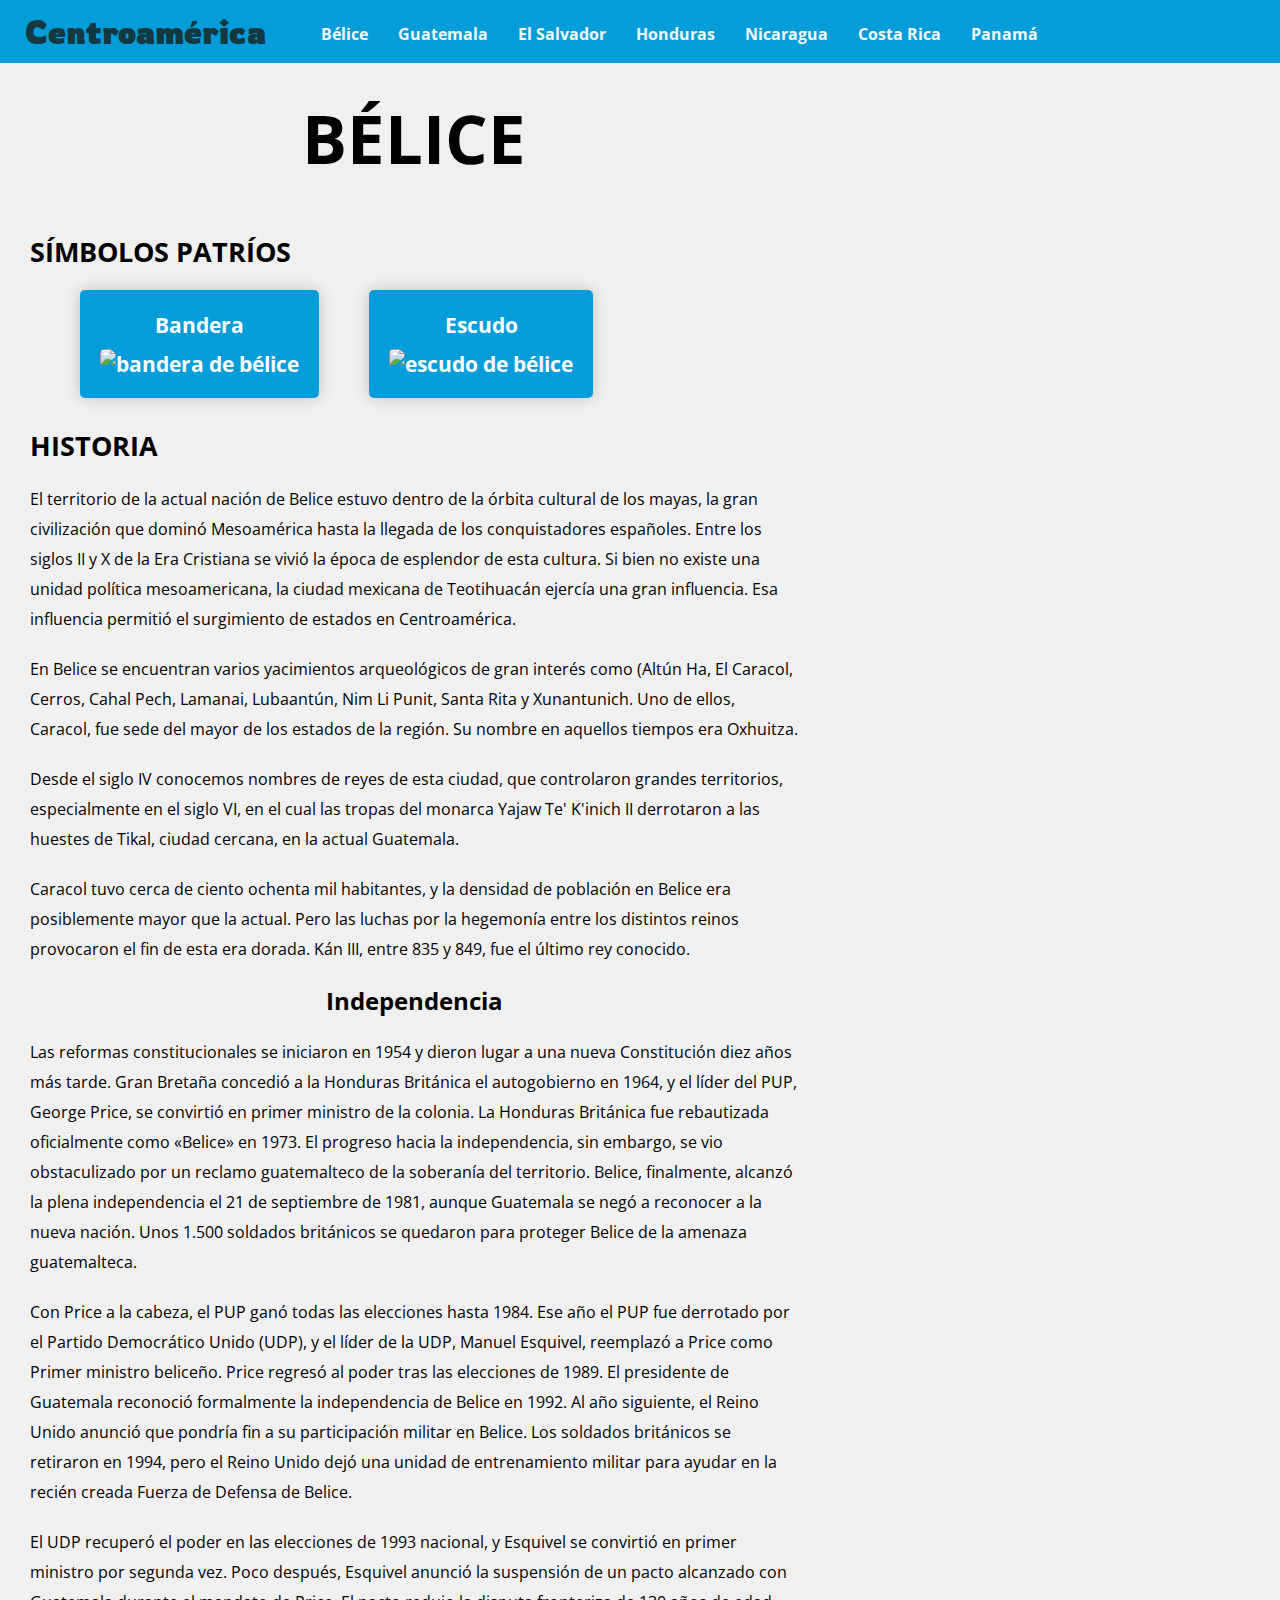
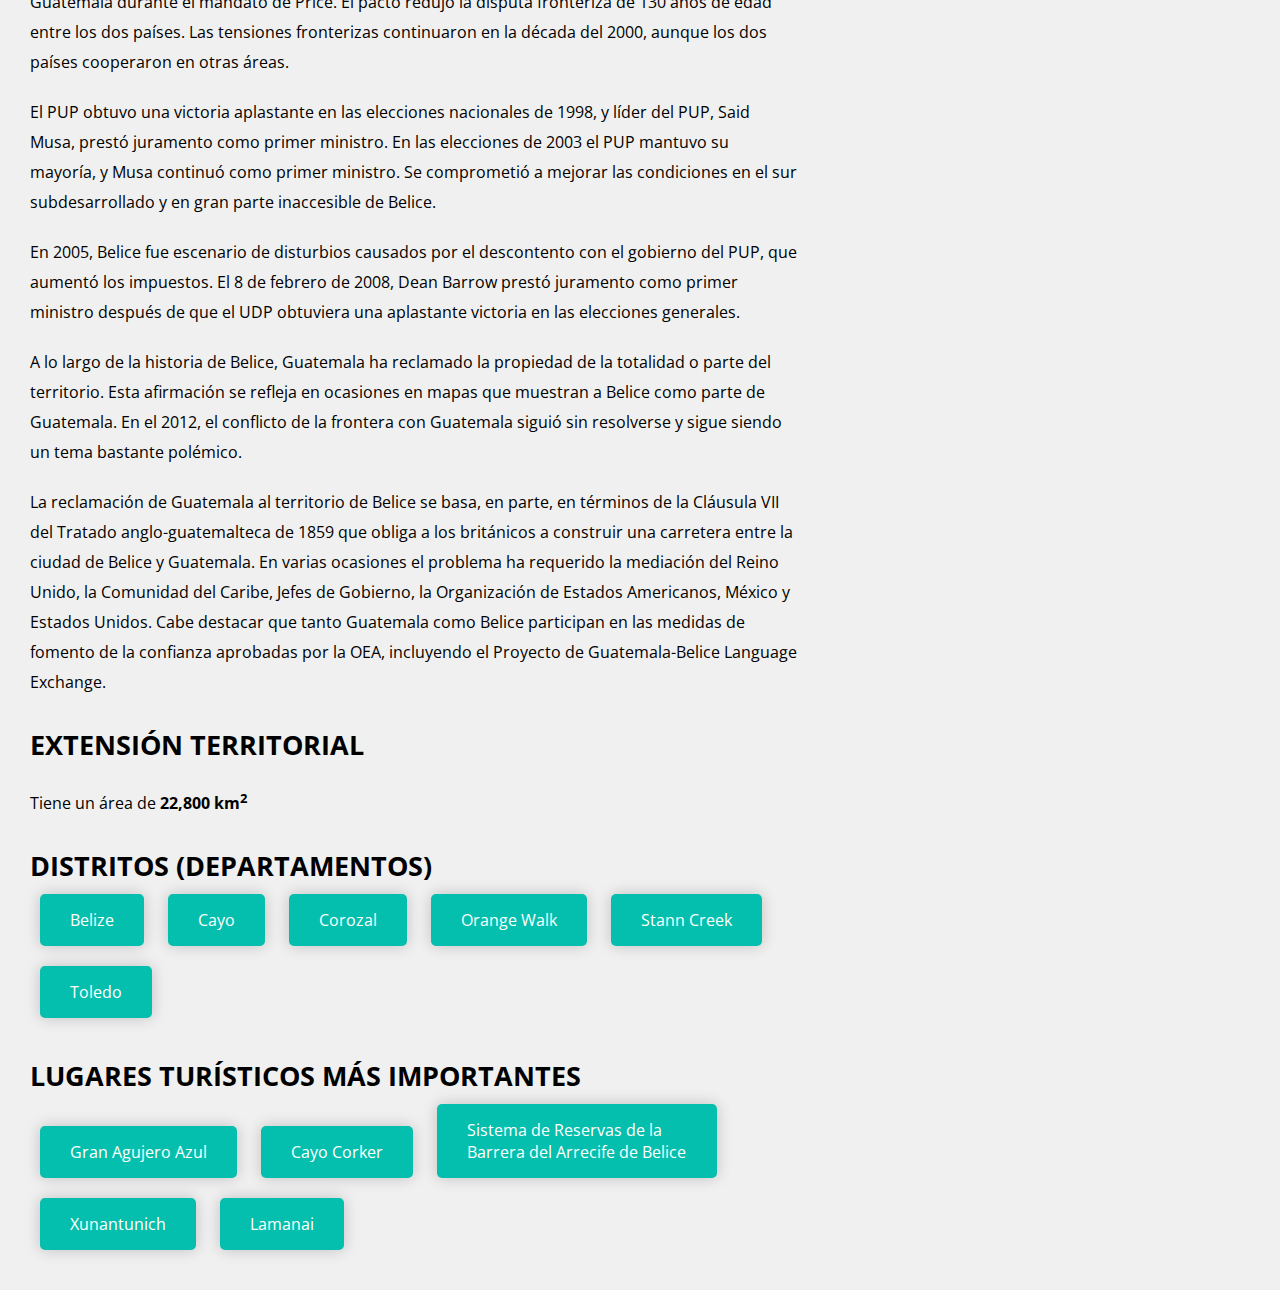
==== centroamerica/belice.html @ d42337f1 "Primer commit" ====
<!DOCTYPE html>
<html lang="en">
	<head>
		<meta charset="UTF-8" />
		<meta name="viewport" content="width=device-width, initial-scale=1.0" />
		<title>Bélice</title>
		<link rel="stylesheet" href="../css/centroamerica.css" />
	</head>
	<body>
		<header class="sticky">
			<h1 id="titulo"><a href="/">Centroamérica</a></h1>
			<nav>
				<ul id="menu">
					<li><a href="belice.html">Bélice</a></li>
					<li><a href="guatemala.html">Guatemala</a></li>
					<li><a href="el_salvador.html">El Salvador</a></li>
					<li><a href="honduras.html">Honduras</a></li>
					<li><a href="nicaragua.html">Nicaragua</a></li>
					<li><a href="costa_rica.html">Costa Rica</a></li>
					<li><a href="panama.html">Panamá</a></li>
				</ul>
			</nav>
		</header>
		<iframe
			class="mapa aside"
			src="https://www.google.com/maps/embed?pb=!1m18!1m12!1m3!1d1951560.0209152948!2d-89.44147673822954!3d17.18768227633291!2m3!1f0!2f0!3f0!3m2!1i1024!2i768!4f13.1!3m3!1m2!1s0x8f5c5b3ec112faf9%3A0xf64a8a4d3f1ee34e!2sBelice!5e0!3m2!1ses!2ssv!4v1595545285499!5m2!1ses!2ssv"
			width="600"
			height="450"
			frameborder="0"
			style="border: 0;"
			allowfullscreen=""
			aria-hidden="false"
			tabindex="0"
		></iframe>
		<section>
			<h2 id="country">Bélice</h2>
			<article class="simbolos">
				<h2>Símbolos patríos</h2>
				<ul>
					<li>
						Bandera <br />
						<img
							src="https://upload.wikimedia.org/wikipedia/commons/e/e7/Flag_of_Belize.svg"
							alt="bandera de bélice"
							width="200"
						/>
					</li>
					<li>
						Escudo <br />
						<img
							src="https://upload.wikimedia.org/wikipedia/commons/d/dd/Coat_of_arms_of_Belize.svg"
							alt="escudo de bélice"
							width="200"
						/>
					</li>
				</ul>
			</article>
			<article>
				<h2>Historia</h2>
				<p>
					El territorio de la actual nación de Belice estuvo dentro de la órbita
					cultural de los mayas, la gran civilización que dominó Mesoamérica
					hasta la llegada de los conquistadores españoles. Entre los siglos II
					y X de la Era Cristiana se vivió la época de esplendor de esta
					cultura. Si bien no existe una unidad política mesoamericana, la
					ciudad mexicana de Teotihuacán ejercía una gran influencia. Esa
					influencia permitió el surgimiento de estados en Centroamérica.
				</p>
				<p>
					En Belice se encuentran varios yacimientos arqueológicos de gran
					interés como (Altún Ha, El Caracol, Cerros, Cahal Pech, Lamanai,
					Lubaantún, Nim Li Punit, Santa Rita y Xunantunich. Uno de ellos,
					Caracol, fue sede del mayor de los estados de la región. Su nombre en
					aquellos tiempos era Oxhuitza.
				</p>
				<p>
					Desde el siglo IV conocemos nombres de reyes de esta ciudad, que
					controlaron grandes territorios, especialmente en el siglo VI, en el
					cual las tropas del monarca Yajaw Te' K'inich II derrotaron a las
					huestes de Tikal, ciudad cercana, en la actual Guatemala.
				</p>
				<p>
					Caracol tuvo cerca de ciento ochenta mil habitantes, y la densidad de
					población en Belice era posiblemente mayor que la actual. Pero las
					luchas por la hegemonía entre los distintos reinos provocaron el fin
					de esta era dorada. Kán III, entre 835 y 849, fue el último rey
					conocido.
				</p>
				<h3>Independencia</h3>
				<p>
					Las reformas constitucionales se iniciaron en 1954 y dieron lugar a
					una nueva Constitución diez años más tarde. Gran Bretaña concedió a la
					Honduras Británica el autogobierno en 1964, y el líder del PUP, George
					Price, se convirtió en primer ministro de la colonia. La Honduras
					Británica fue rebautizada oficialmente como «Belice» en 1973. El
					progreso hacia la independencia, sin embargo, se vio obstaculizado por
					un reclamo guatemalteco de la soberanía del territorio. Belice,
					finalmente, alcanzó la plena independencia el 21 de septiembre de
					1981, aunque Guatemala se negó a reconocer a la nueva nación. Unos
					1.500 soldados británicos se quedaron para proteger Belice de la
					amenaza guatemalteca.
				</p>
				<p>
					Con Price a la cabeza, el PUP ganó todas las elecciones hasta 1984.
					Ese año el PUP fue derrotado por el Partido Democrático Unido (UDP), y
					el líder de la UDP, Manuel Esquivel, reemplazó a Price como Primer
					ministro beliceño. Price regresó al poder tras las elecciones de 1989.
					El presidente de Guatemala reconoció formalmente la independencia de
					Belice en 1992. Al año siguiente, el Reino Unido anunció que pondría
					fin a su participación militar en Belice. Los soldados británicos se
					retiraron en 1994, pero el Reino Unido dejó una unidad de
					entrenamiento militar para ayudar en la recién creada Fuerza de
					Defensa de Belice.
				</p>
				<p>
					El UDP recuperó el poder en las elecciones de 1993 nacional, y
					Esquivel se convirtió en primer ministro por segunda vez. Poco
					después, Esquivel anunció la suspensión de un pacto alcanzado con
					Guatemala durante el mandato de Price. El pacto redujo la disputa
					fronteriza de 130 años de edad entre los dos países. Las tensiones
					fronterizas continuaron en la década del 2000, aunque los dos países
					cooperaron en otras áreas.
				</p>
				<p>
					El PUP obtuvo una victoria aplastante en las elecciones nacionales de
					1998, y líder del PUP, Said Musa, prestó juramento como primer
					ministro. En las elecciones de 2003 el PUP mantuvo su mayoría, y Musa
					continuó como primer ministro. Se comprometió a mejorar las
					condiciones en el sur subdesarrollado y en gran parte inaccesible de
					Belice.
				</p>
				<p>
					En 2005, Belice fue escenario de disturbios causados por el
					descontento con el gobierno del PUP, que aumentó los impuestos. El 8
					de febrero de 2008, Dean Barrow prestó juramento como primer ministro
					después de que el UDP obtuviera una aplastante victoria en las
					elecciones generales.
				</p>
				<p>
					A lo largo de la historia de Belice, Guatemala ha reclamado la
					propiedad de la totalidad o parte del territorio. Esta afirmación se
					refleja en ocasiones en mapas que muestran a Belice como parte de
					Guatemala. En el 2012, el conflicto de la frontera con Guatemala
					siguió sin resolverse y sigue siendo un tema bastante polémico.
				</p>
				<p>
					La reclamación de Guatemala al territorio de Belice se basa, en parte,
					en términos de la Cláusula VII del Tratado anglo-guatemalteca de 1859
					que obliga a los británicos a construir una carretera entre la ciudad
					de Belice y Guatemala. En varias ocasiones el problema ha requerido la
					mediación del Reino Unido, la Comunidad del Caribe, Jefes de Gobierno,
					la Organización de Estados Americanos, México y Estados Unidos. Cabe
					destacar que tanto Guatemala como Belice participan en las medidas de
					fomento de la confianza aprobadas por la OEA, incluyendo el Proyecto
					de Guatemala-Belice Language Exchange.
				</p>
			</article>
			<article>
				<h2>Extensión territorial</h2>
				<p>
					Tiene un área de <b>22,800 km<sup>2</sup></b>
				</p>
			</article>
			<article>
				<h2>Distritos (departamentos)</h2>
				<ul class="lista">
					<li>Belize</li>
					<li>Cayo</li>
					<li>Corozal</li>
					<li>Orange Walk</li>
					<li>Stann Creek</li>
					<li>Toledo</li>
				</ul>
			</article>
			<article>
				<h2>Lugares turísticos más importantes</h2>
				<ul class="lista">
					<li>Gran Agujero Azul</li>
					<li>Cayo Corker</li>
					<li>Sistema de Reservas de la Barrera del Arrecife de Belice</li>
					<li>Xunantunich</li>
					<li>Lamanai</li>
				</ul>
			</article>
		</section>
	</body>
</html>
---- css/centroamerica.css ----
@import url("https://fonts.googleapis.com/css2?family=Open+Sans:ital,wght@0,300;0,400;0,600;0,700;0,800;1,300;1,400;1,600;1,700;1,800&display=swap");
@import url("https://fonts.googleapis.com/css2?family=Rowdies:wght@700&display=swap");

/*VARIABLES CSS*/
:root {
	--primary: #f0f0f0;
	--secondary: #133840;
	--tertiary: #049dd9;
	--auxiliary: #04bfad;
	--board-card-radius: 5px;
	--box-shadow: 0px 0px 15px rgba(0, 0, 0, 0.2);
	--font-general: "Open Sans", sans-serif;
	--font-title: "Rowdies", cursive;
}

* {
	margin: 0;
	padding: 0;
}

*::selection {
	color: white;
	background-color: var(--auxiliary);
}

a {
	text-decoration: none;
}

body {
	background-color: var(--primary);
	font-family: var(--font-general);
}

/*HEADER Y MENÚ*/
header {
	background-color: var(--tertiary);
	padding: 10px;
	display: flex;
}

#titulo a {
	color: aliceblue;
	font-family: var(--font-title);
}

.sticky {
	position: sticky;
	top: 0;
}

#titulo {
	margin-left: 15px;
	margin-right: 40px;
}

#menu {
	text-align: center;
	display: flex;
	padding-top: 13px;
}

#menu li {
	padding: 0px 15px;
	list-style: none;
}

#menu li a {
	color: aliceblue;
	font-weight: bolder;
	font-size: 12pt;
}

#titulo a,
#menu li a:hover {
	color: var(--secondary);
}

/*MAPA*/

.mapa {
	border: none;
	box-shadow: var(--box-shadow);
	width: 800px;
	border-radius: var(--board-card-radius);
	display: block;
	margin: 50px auto;
	height: 70vh;
}

.aside {
	margin-top: 0;
	position: fixed;
	right: 0;
	width: 450px;
	height: 90vh;
	box-shadow: none;
	border-radius: 0;
}

/*CONTENT SECTIONS*/
section {
	padding: 30px;
	width: 60%;
	font-size: 12pt;
}

article {
	margin-top: 30px;
}

p {
	line-height: 30px;
	margin: 20px 0;
}

article h2 {
	text-transform: uppercase;
	font-size: 20pt;
}

h3 {
	font-weight: bold;
	font-size: 18pt;
	text-align: center;
}

#country {
	font-size: 50pt;
	text-transform: uppercase;
	text-align: center;
	margin-bottom: 20px;
}

.simbolos h2 {
	padding: 20px 0;
}

.simbolos ul {
	display: flex;
}

.simbolos li {
	list-style: none;
	padding: 20px 0;
	font-size: 16pt;
	font-weight: bold;
	background-color: var(--tertiary);
	color: white;
	width: fit-content;
	border-radius: var(--board-card-radius);
	box-shadow: var(--box-shadow);
	text-align: center;
	padding: 20px;
	margin-left: 50px;
}

.simbolos li img {
	margin-top: 10px;
	border-radius: var(--board-card-radius);
}

.lista {
	list-style: none;
}

.lista li {
	background-color: var(--auxiliary);
	padding: 15px 30px;
	color: white;
	max-width: 220px;
	width: fit-content;
	margin: 10px;
	display: inline-block;
	border-radius: var(--board-card-radius);
	box-shadow: var(--box-shadow);
}
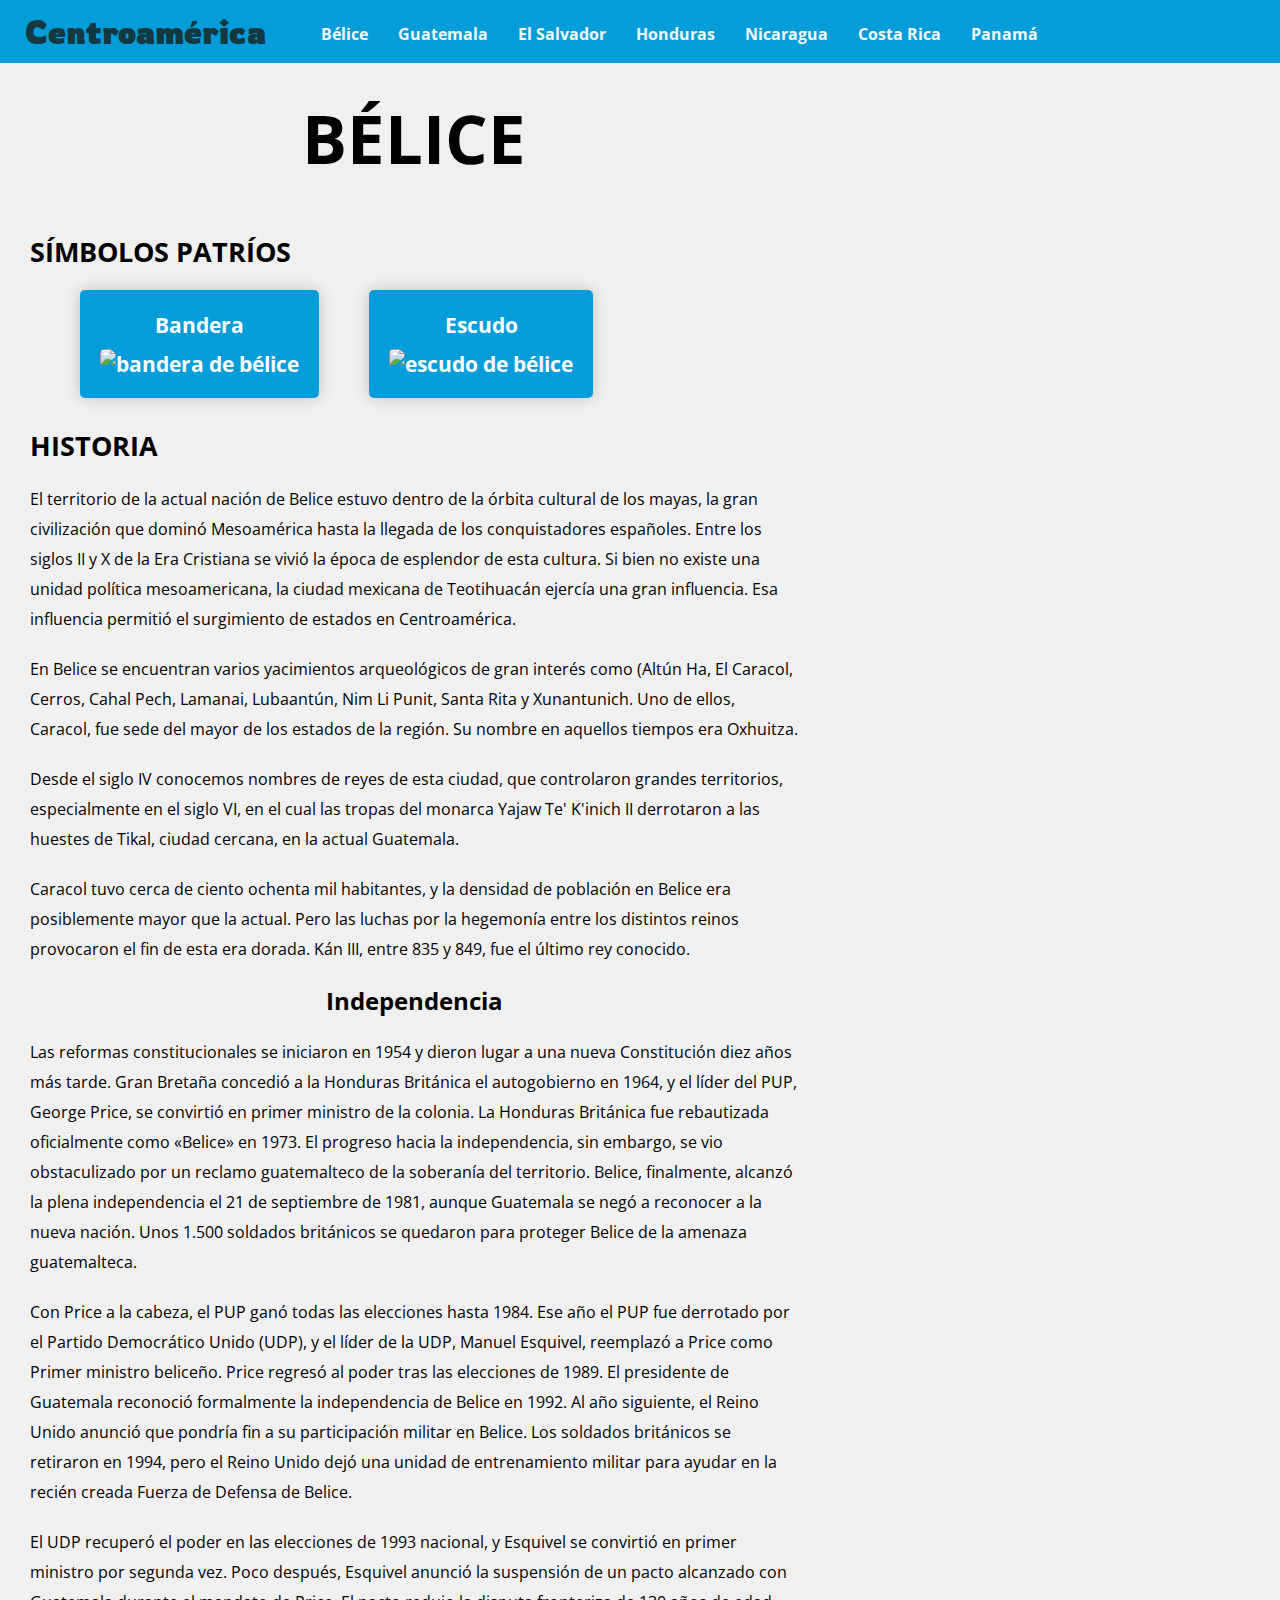
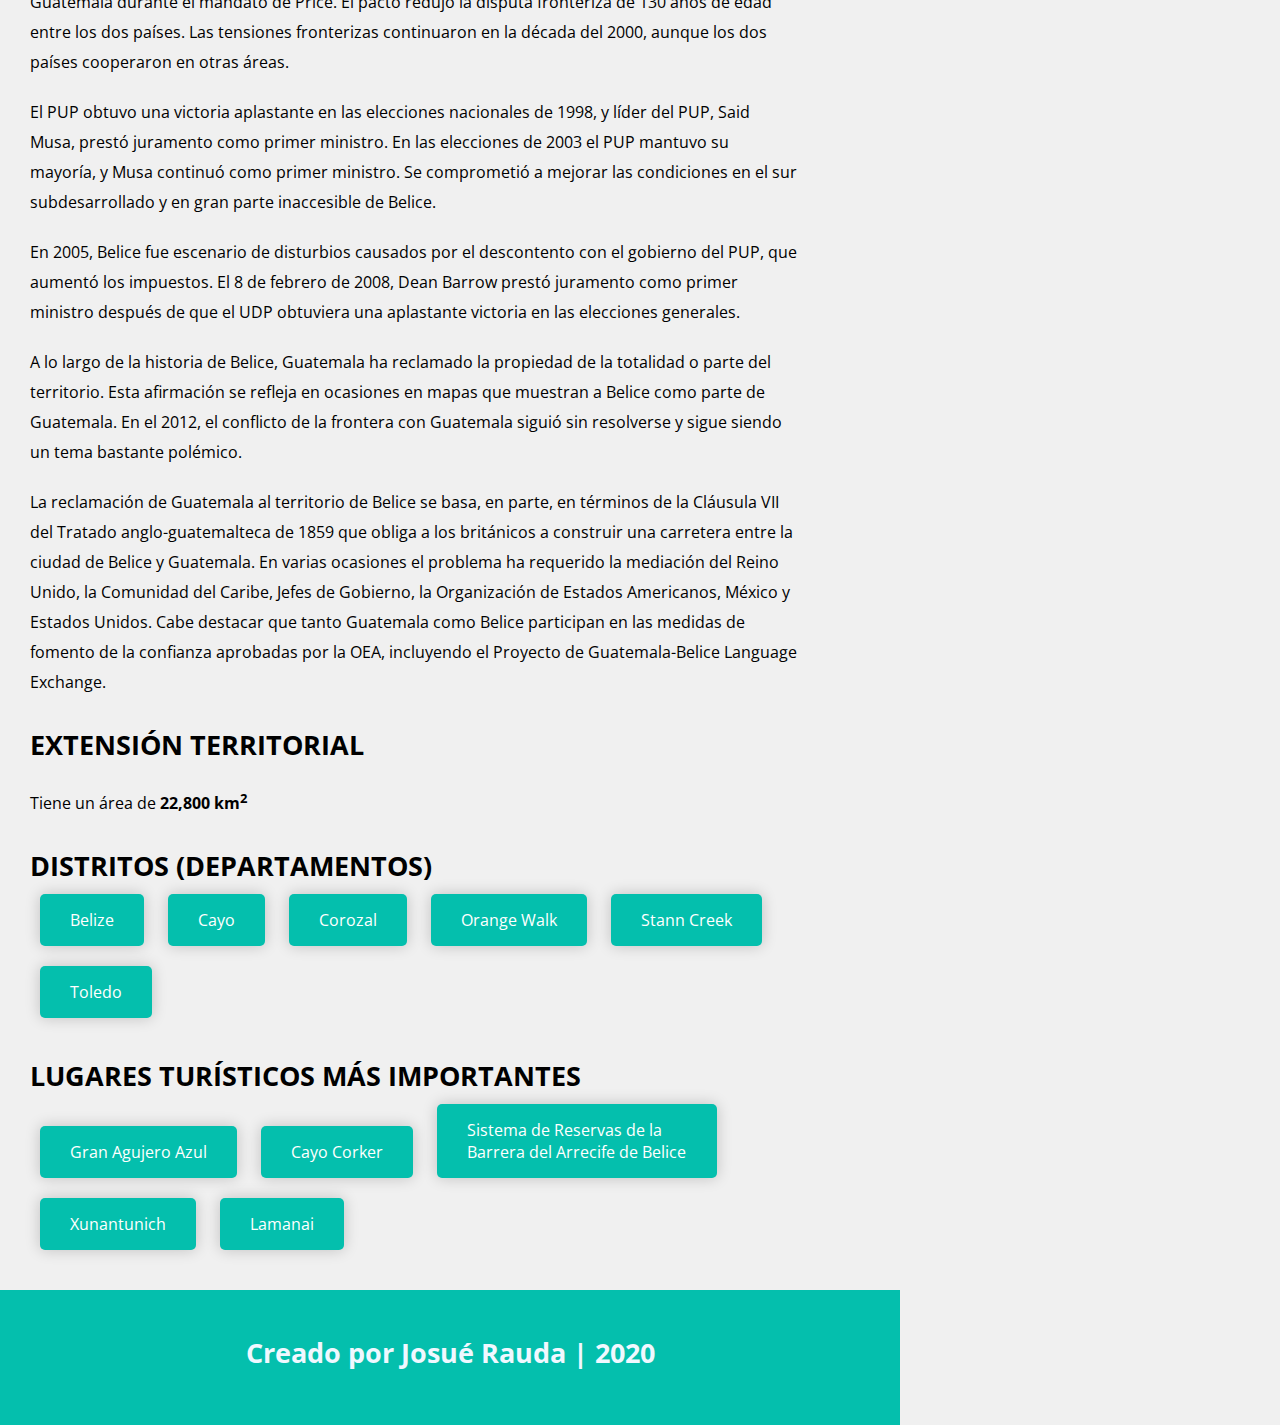
==== commit ab1ebdb2: "Footer y Readme.md" ====
--- a/centroamerica/belice.html
+++ b/centroamerica/belice.html
@@ -4,6 +4,7 @@
 		<meta charset="UTF-8" />
 		<meta name="viewport" content="width=device-width, initial-scale=1.0" />
 		<title>Bélice</title>
+		<link rel="icon" type="image/png" href="../assets/img/globe.png" />
 		<link rel="stylesheet" href="../css/centroamerica.css" />
 	</head>
 	<body>
@@ -183,5 +184,8 @@
 				</ul>
 			</article>
 		</section>
+		<footer class="footerAlternativo">
+			Creado por Josué Rauda | 2020
+		</footer>
 	</body>
 </html>
--- a/css/centroamerica.css
+++ b/css/centroamerica.css
@@ -175,3 +175,19 @@
 	border-radius: var(--board-card-radius);
 	box-shadow: var(--box-shadow);
 }
+
+/*FOOTER*/
+footer {
+	width: 100%;
+	height: 10vh;
+	font-size: 20pt;
+	font-weight: bolder;
+	padding-top: 5vh;
+	text-align: center;
+	background-color: var(--auxiliary);
+	color: aliceblue;
+}
+
+.footerAlternativo {
+	width: 900px;
+}
